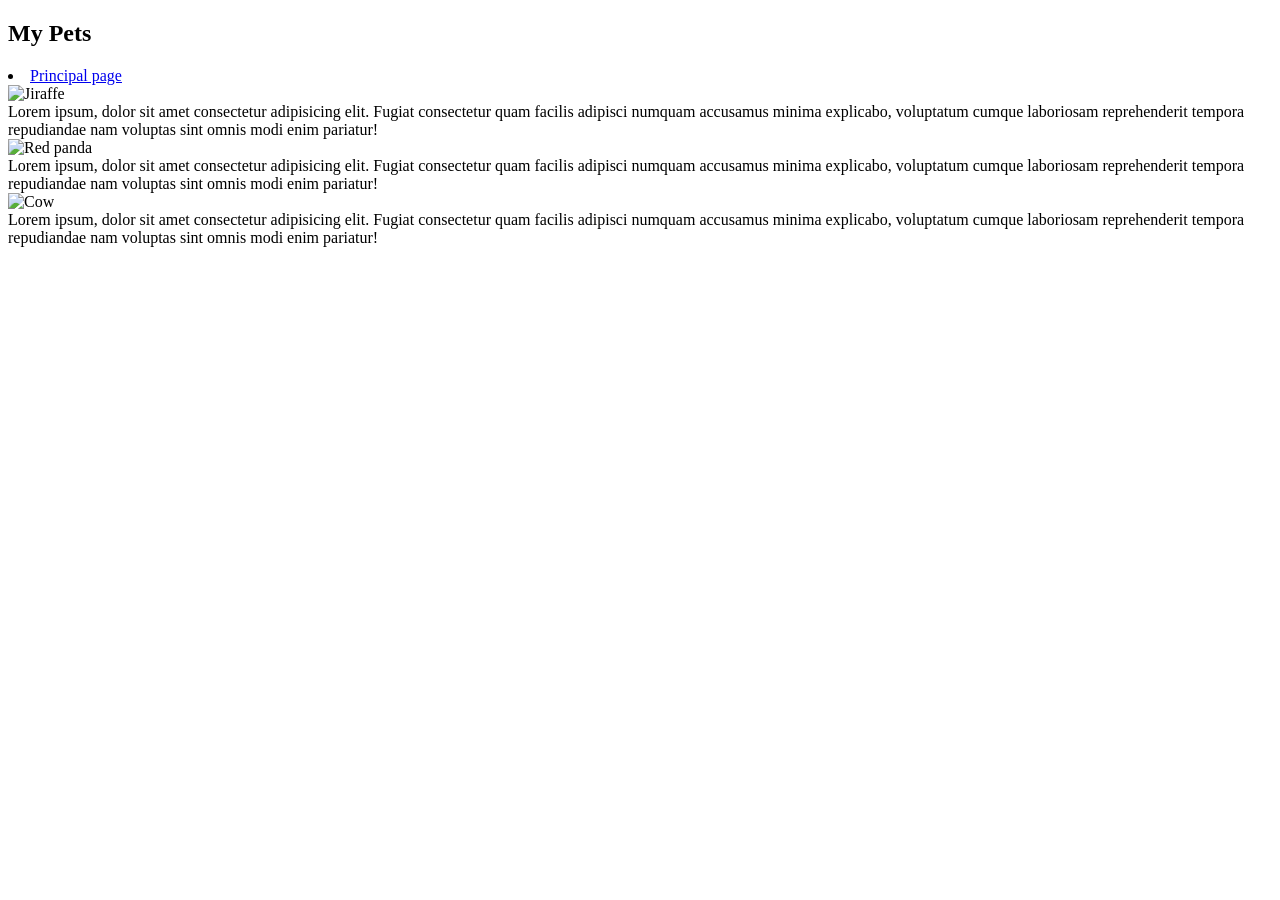
==== pets.html @ c0ac83ed "Proyecto limpio" ====
<!DOCTYPE html>
<html lang="en">

<head>
    <meta charset="UTF-8">
    <meta name="viewport" content="width=device-width, initial-scale=1.0">
    <title>Pets</title>
</head>

<body>
    <header>
        <h2>My Pets</h2>
    </header>
    <nav>
        <li><a href="index.html">Principal page</a></li>
    </nav>
    <main>
        <section>
            <img src="https://misanimales.com/wp-content/uploads/2021/07/jirafa-mira-horizonte-768x576.jpg"
                alt="Jiraffe">
            <article>
                Lorem ipsum, dolor sit amet consectetur adipisicing elit. Fugiat consectetur quam facilis adipisci
                numquam accusamus minima explicabo, voluptatum cumque laboriosam reprehenderit tempora repudiandae nam
                voluptas sint omnis modi enim pariatur!
            </article>
        </section>
        <section>
            <img src="https://www.beonloop.com/wp-content/uploads/2024/11/panda-rojo-mordilla-net-pIXABAY02.webp"
                alt="Red panda">
            <article>
                Lorem ipsum, dolor sit amet consectetur adipisicing elit. Fugiat consectetur quam facilis adipisci
                numquam accusamus minima explicabo, voluptatum cumque laboriosam reprehenderit tempora repudiandae nam
                voluptas sint omnis modi enim pariatur!
            </article>
        </section>
        <section>
            <img src="https://a.storyblok.com/f/160385/4bf112f0cd/datos_curiosos.jpg/m/?w=256&q=100" alt="Cow">
            <article>
                Lorem ipsum, dolor sit amet consectetur adipisicing elit. Fugiat consectetur quam facilis adipisci
                numquam accusamus minima explicabo, voluptatum cumque laboriosam reprehenderit tempora repudiandae nam
                voluptas sint omnis modi enim pariatur!
            </article>
        </section>
    </main>

</body>

</html>
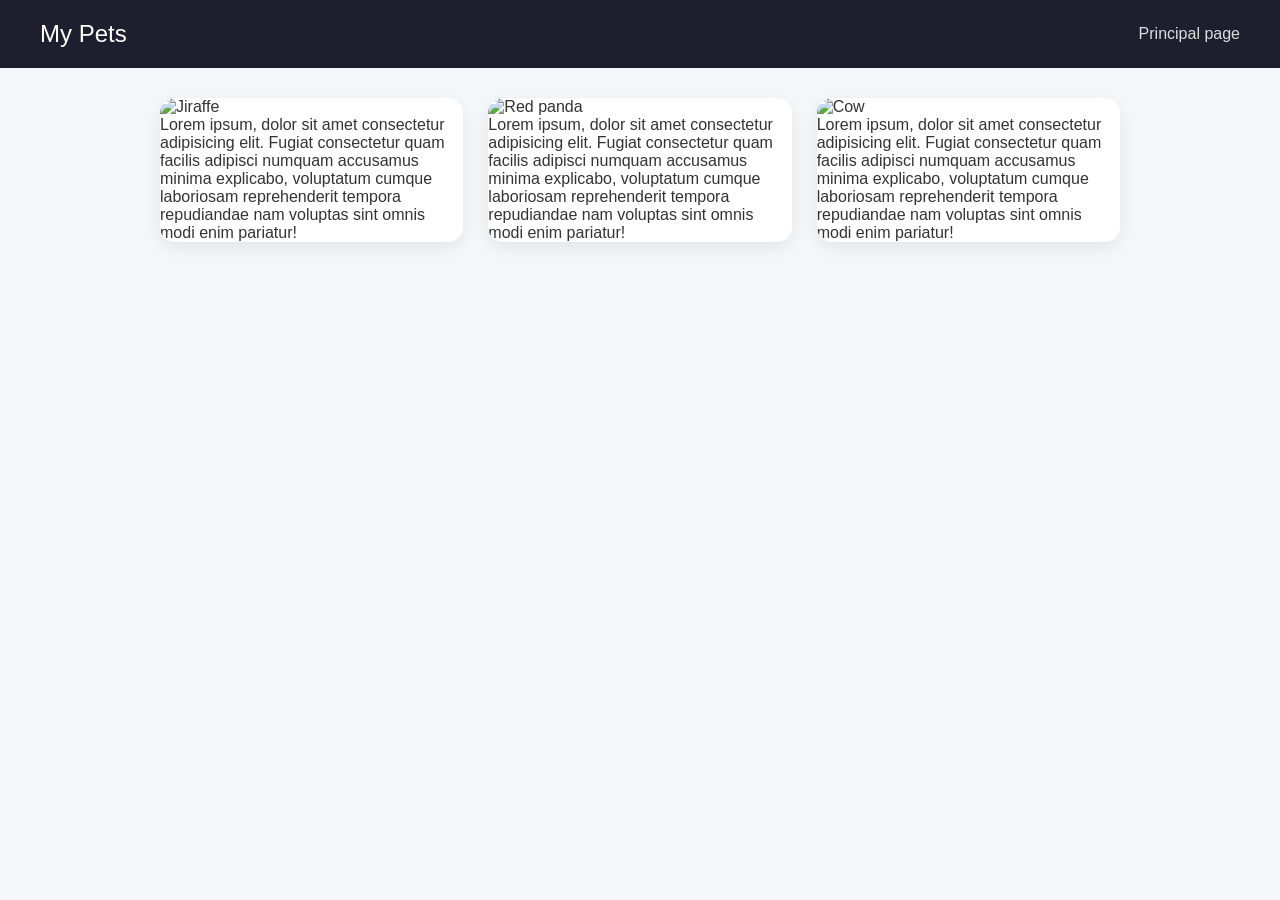
==== commit a24b9a4d: "update" ====
--- a/pets.html
+++ b/pets.html
@@ -5,17 +5,20 @@
     <meta charset="UTF-8">
     <meta name="viewport" content="width=device-width, initial-scale=1.0">
     <title>Pets</title>
+    <link rel="stylesheet" href="styles.css">
 </head>
 
 <body>
     <header>
         <h2>My Pets</h2>
+    <nav>
+        <a href="index.html">Principal page</a>
+    </nav>
     </header>
-    <nav>
-        <li><a href="index.html">Principal page</a></li>
-    </nav>
+
     <main>
-        <section>
+        <div class="gallery fade-in">
+            <div class="card">
             <img src="https://misanimales.com/wp-content/uploads/2021/07/jirafa-mira-horizonte-768x576.jpg"
                 alt="Jiraffe">
             <article>
@@ -23,8 +26,9 @@
                 numquam accusamus minima explicabo, voluptatum cumque laboriosam reprehenderit tempora repudiandae nam
                 voluptas sint omnis modi enim pariatur!
             </article>
-        </section>
-        <section>
+            </div>
+
+        <div class="card">
             <img src="https://www.beonloop.com/wp-content/uploads/2024/11/panda-rojo-mordilla-net-pIXABAY02.webp"
                 alt="Red panda">
             <article>
@@ -32,17 +36,19 @@
                 numquam accusamus minima explicabo, voluptatum cumque laboriosam reprehenderit tempora repudiandae nam
                 voluptas sint omnis modi enim pariatur!
             </article>
-        </section>
-        <section>
+        </div>
+
+        <div class="card">
             <img src="https://a.storyblok.com/f/160385/4bf112f0cd/datos_curiosos.jpg/m/?w=256&q=100" alt="Cow">
             <article>
                 Lorem ipsum, dolor sit amet consectetur adipisicing elit. Fugiat consectetur quam facilis adipisci
                 numquam accusamus minima explicabo, voluptatum cumque laboriosam reprehenderit tempora repudiandae nam
                 voluptas sint omnis modi enim pariatur!
             </article>
-        </section>
+        </div>
+        </div>
     </main>
-
+    <script src="script.js"></script>
 </body>
 
 </html>
--- a/styles.css
+++ b/styles.css
@@ -0,0 +1,267 @@
+/* RESET */
+* {
+    margin: 0;
+    padding: 0;
+    box-sizing: border-box;
+}
+
+/* BODY */
+body {
+    font-family: 'Segoe UI', Tahoma, sans-serif;
+    background: #f5f7fa;
+    color: #333;
+}
+
+/* CONTAINER GENERAL */
+main {
+    max-width: 1000px;
+    margin: auto;
+    padding: 30px 20px;
+}
+
+/* HEADER */
+header {
+    display: flex;
+    justify-content: space-between;
+    align-items: center;
+    background: #1e1e2f;
+    color: white;
+    padding: 20px 40px;
+}
+
+header h2 {
+    font-weight: 500;
+}
+
+nav a {
+    color: #ddd;
+    text-decoration: none;
+    margin-left: 20px;
+    transition: 0.3s;
+}
+
+nav a:hover {
+    color: #fff;
+}
+
+.projects a {
+    background: white;
+    padding: 20px;
+    border-radius: 12px;
+    text-decoration: none;
+    color: #333;
+    font-weight: 500;
+    box-shadow: 0 5px 15px rgba(0,0,0,0.08);
+    transition: all 0.3s ease;
+    position: relative;
+    overflow: hidden;
+}
+
+/* EFECTO HOVER */
+.projects a:hover {
+    transform: translateY(-6px) scale(1.03);
+    box-shadow: 0 12px 30px rgba(0,0,0,0.2);
+}
+
+/* EFECTO BRILLO */
+.projects a::after {
+    content: "";
+    position: absolute;
+    top: 0;
+    left: -100%;
+    width: 100%;
+    height: 100%;
+    background: linear-gradient(120deg, transparent, rgba(255,255,255,0.4), transparent);
+    transition: 0.5s;
+}
+
+.projects a:hover::after {
+    left: 100%;
+}
+nav a {
+    position: relative;
+    color: #ddd;
+    text-decoration: none;
+    margin-left: 20px;
+    transition: color 0.3s;
+}
+
+/* línea animada */
+nav a::after {
+    content: "";
+    position: absolute;
+    width: 0%;
+    height: 2px;
+    left: 0;
+    bottom: -4px;
+    background: #fff;
+    transition: width 0.3s ease;
+}
+
+nav a:hover {
+    color: white;
+}
+
+nav a:hover::after {
+    width: 100%;
+}
+
+.card {
+    background: white;
+    border-radius: 15px;
+    overflow: hidden;
+    box-shadow: 0 6px 20px rgba(0,0,0,0.08);
+    transition: all 0.3s ease;
+}
+
+/* HOVER PRO */
+.card:hover {
+    transform: translateY(-8px) scale(1.03);
+    box-shadow: 0 15px 35px rgba(0,0,0,0.2);
+}
+
+/* SECTIONS */
+section {
+    margin-bottom: 40px;
+}
+
+/* TITLES */
+h3 {
+    margin-bottom: 15px;
+    font-size: 22px;
+    color: #1e1e2f;
+}
+
+/* ABOUT */
+section p {
+    line-height: 1.6;
+}
+
+/* PROJECTS (GRID PRO) */
+.projects {
+    display: grid;
+    grid-template-columns: repeat(auto-fit, minmax(220px, 1fr));
+    gap: 20px;
+}
+
+.projects a {
+    background: white;
+    padding: 20px;
+    border-radius: 12px;
+    text-decoration: none;
+    color: #333;
+    font-weight: 500;
+    box-shadow: 0 5px 15px rgba(0,0,0,0.08);
+    transition: 0.3s;
+}
+
+.projects a:hover {
+    transform: translateY(-5px);
+    box-shadow: 0 10px 25px rgba(0,0,0,0.15);
+}
+
+/* FORM */
+form {
+    display: flex;
+    flex-direction: column;
+    gap: 12px;
+    max-width: 350px;
+}
+
+input {
+    padding: 10px;
+    border-radius: 6px;
+    border: 1px solid #ccc;
+}
+
+button {
+    padding: 10px;
+    border: none;
+    background: #1e1e2f;
+    color: white;
+    border-radius: 6px;
+    cursor: pointer;
+    transition: 0.3s;
+}
+
+button:hover {
+    background: #333;
+}
+
+/* ------------------- */
+/* PETS (PORTFOLIO STYLE) */
+/* ------------------- */
+
+.gallery {
+    display: grid;
+    grid-template-columns: repeat(auto-fit, minmax(200px, 1fr));
+    gap: 25px;
+}
+
+.card {
+    background: white;
+    border-radius: 15px;
+    overflow: hidden;
+    box-shadow: 0 6px 20px rgba(0,0,0,0.08);
+    transition: 0.3s;
+}
+
+.card:hover {
+    transform: scale(1.03);
+}
+
+.card img {
+    width: 100%;
+    height: 160px;
+    object-fit: cover;
+}
+
+.card p {
+    padding: 15px;
+    font-size: 14px;
+}
+
+/* ANIMACIÓN INICIAL (oculto) */
+.fade-in {
+    opacity: 0;
+    transform: translateY(20px);
+    transition: all 0.8s ease;
+}
+
+/* CUANDO APARECE */
+.fade-in.show {
+    opacity: 1;
+    transform: translateY(0);
+}
+
+button {
+    padding: 12px;
+    border: none;
+    background: linear-gradient(135deg, #1e1e2f, #3a3a5a);
+    color: white;
+    border-radius: 8px;
+    cursor: pointer;
+    font-weight: 500;
+    transition: all 0.3s ease;
+}
+
+/* HOVER PRO */
+button:hover {
+    transform: translateY(-2px) scale(1.02);
+    box-shadow: 0 8px 20px rgba(0,0,0,0.2);
+}
+
+/* CLICK */
+button:active {
+    transform: scale(0.97);
+}
+
+
+/* RESPONSIVE */
+@media (max-width: 600px) {
+    header {
+        flex-direction: column;
+        gap: 10px;
+        text-align: center;
+    }
+}
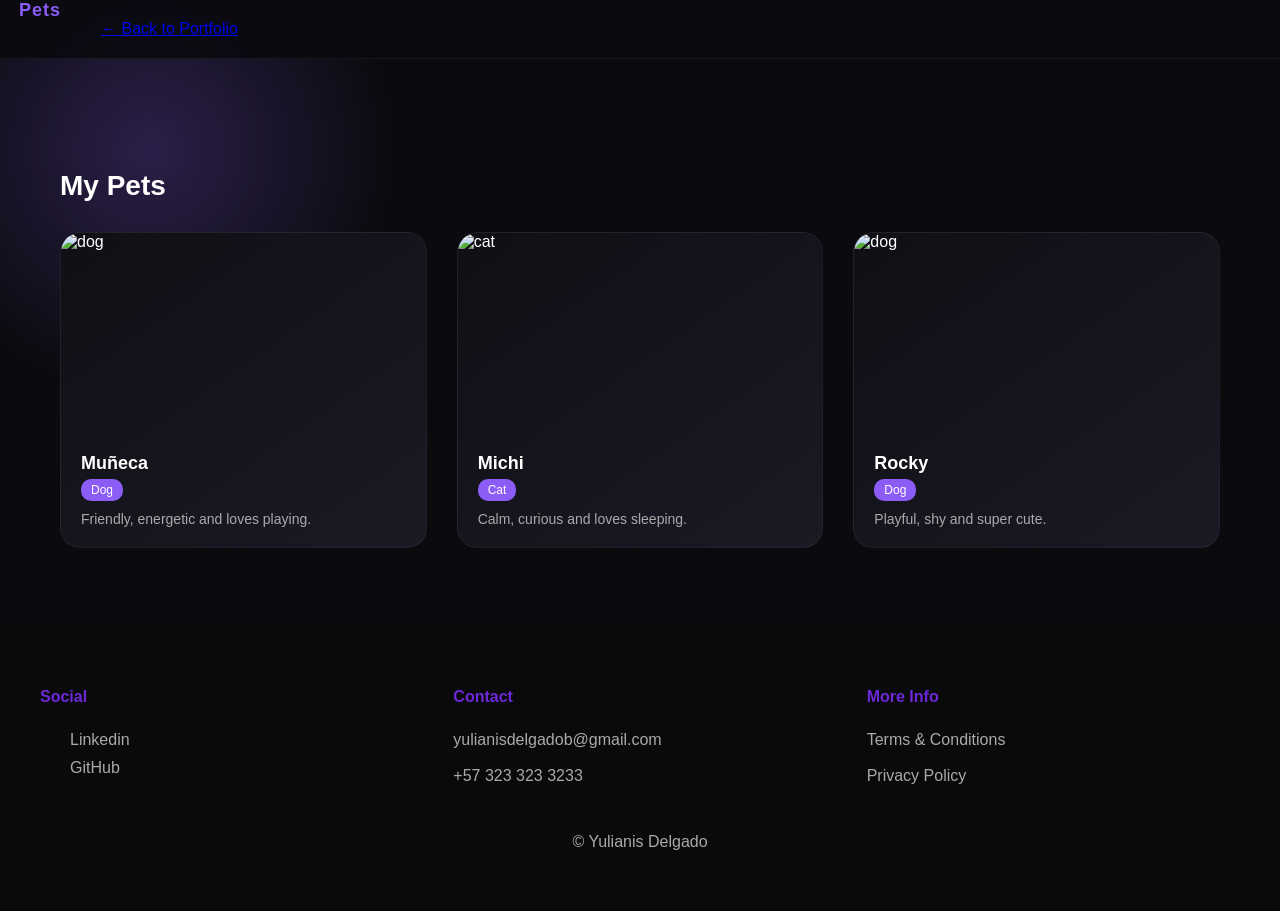
==== commit e8536cc3: "Last Update" ====
--- a/pets.html
+++ b/pets.html
@@ -1,54 +1,90 @@
 <!DOCTYPE html>
 <html lang="en">
-
 <head>
-    <meta charset="UTF-8">
-    <meta name="viewport" content="width=device-width, initial-scale=1.0">
-    <title>Pets</title>
-    <link rel="stylesheet" href="styles.css">
+  <meta charset="UTF-8">
+  <meta name="viewport" content="width=device-width, initial-scale=1.0">
+  <title>My Pets</title>
+  <link rel="stylesheet" href="styles.css">
 </head>
 
 <body>
-    <header>
-        <h2>My Pets</h2>
-    <nav>
-        <a href="index.html">Principal page</a>
-    </nav>
-    </header>
 
-    <main>
-        <div class="gallery fade-in">
-            <div class="card">
-            <img src="https://misanimales.com/wp-content/uploads/2021/07/jirafa-mira-horizonte-768x576.jpg"
-                alt="Jiraffe">
-            <article>
-                Lorem ipsum, dolor sit amet consectetur adipisicing elit. Fugiat consectetur quam facilis adipisci
-                numquam accusamus minima explicabo, voluptatum cumque laboriosam reprehenderit tempora repudiandae nam
-                voluptas sint omnis modi enim pariatur!
-            </article>
+<header class="header">
+  <div class="logo">Pets</div>
+
+  <nav class="nav">
+    <a href="index.html">← Back to Portfolio</a>
+  </nav>
+</header>
+
+<main class="section">
+
+<h2 class="pets-title">My Pets</h2>
+
+<div class="pets-grid">
+
+  <div class="pet-card">
+    <img src="https://i0.wp.com/puppis.blog/wp-content/uploads/2020/02/Labradores-grandes-en-tamano-y-en-amor.jpg?resize=1024%2C683&ssl=1" alt="dog">
+    <div class="pet-info">
+      <h3>Muñeca</h3>
+      <span class="tag">Dog</span>
+      <p>Friendly, energetic and loves playing.</p>
+    </div>
+  </div>
+
+  <div class="pet-card">
+    <img src="https://cdn.shopify.com/s/files/1/0450/7392/4260/files/They_ve_Got_Sass_to_Spare.png?v=1642760705" alt="cat">
+    <div class="pet-info">
+      <h3>Michi</h3>
+      <span class="tag">Cat</span>
+      <p>Calm, curious and loves sleeping.</p>
+    </div>
+  </div>
+
+  <div class="pet-card">
+    <img src="https://www.zooplus.es/magazine/wp-content/uploads/2017/09/fotolia_80512914.webp" alt="dog">
+    <div class="pet-info">
+      <h3>Rocky</h3>
+      <span class="tag">Dog</span>
+      <p>Playful, shy and super cute.</p>
+    </div>
+  </div>
+
+</div>
+
+</main>
+
+ <!-- FOOTER -->
+
+    <footer id="contact" class="footer">
+        <div class="footer-container">
+            <div class="footer-column">
+                <h4>Social</h4>
+
+                <a href="https://co.linkedin.com/" target="_blank" class="social-link">
+                    <i class="fab fa-linkedin"></i> Linkedin
+                </a>
+                <a href="https://github.com" target="_blank" class="social-link">
+                    <i class="fab fa-github"></i> GitHub
+                </a>
             </div>
 
-        <div class="card">
-            <img src="https://www.beonloop.com/wp-content/uploads/2024/11/panda-rojo-mordilla-net-pIXABAY02.webp"
-                alt="Red panda">
-            <article>
-                Lorem ipsum, dolor sit amet consectetur adipisicing elit. Fugiat consectetur quam facilis adipisci
-                numquam accusamus minima explicabo, voluptatum cumque laboriosam reprehenderit tempora repudiandae nam
-                voluptas sint omnis modi enim pariatur!
-            </article>
+            <div class="footer-column">
+                <h4>Contact</h4>
+                <p>yulianisdelgadob@gmail.com</p>
+                <p>+57 323 323 3233</p>
+            </div>
+
+            <div class="footer-column">
+                <h4>More Info</h4>
+                <p>Terms & Conditions</p>
+                <p>Privacy Policy</p>
+            </div>
+
         </div>
 
-        <div class="card">
-            <img src="https://a.storyblok.com/f/160385/4bf112f0cd/datos_curiosos.jpg/m/?w=256&q=100" alt="Cow">
-            <article>
-                Lorem ipsum, dolor sit amet consectetur adipisicing elit. Fugiat consectetur quam facilis adipisci
-                numquam accusamus minima explicabo, voluptatum cumque laboriosam reprehenderit tempora repudiandae nam
-                voluptas sint omnis modi enim pariatur!
-            </article>
-        </div>
-        </div>
-    </main>
-    <script src="script.js"></script>
+        <p class="footer-copy">© <span id="year"></span> Yulianis Delgado</p>
+    </footer>
+<script src="script.js"></script>
 </body>
-
 </html>
--- a/styles.css
+++ b/styles.css
@@ -1,267 +1,625 @@
-/* RESET */
+:root {
+    --deep-black: #0d0d0d;
+    --red: #6d28d9;
+    --red2: #8b5cf6;
+    --color-text: #f5f5f5;
+    --color-2: #aaaaaa;
+    --transition: 0.3s ease;
+}
+
 * {
     margin: 0;
     padding: 0;
     box-sizing: border-box;
 }
 
-/* BODY */
+html {
+    scroll-behavior: smooth;
+}
+
 body {
-    font-family: 'Segoe UI', Tahoma, sans-serif;
-    background: #f5f7fa;
-    color: #333;
-}
-
-/* CONTAINER GENERAL */
-main {
-    max-width: 1000px;
-    margin: auto;
-    padding: 30px 20px;
-}
-
-/* HEADER */
-header {
+    font-family: 'Poppins', sans-serif;
+    background: #0b0b0f;
+    color: #fff;
+    padding-top: 90px;
+}
+
+body::before {
+    content: "";
+    position: fixed;
+    width: 500px;
+    height: 500px;
+    background: radial-gradient(circle, rgba(139, 92, 246, 0.25), transparent 70%);
+    top: -100px;
+    left: -100px;
+    z-index: -1;
+}
+
+.header {
+    position: fixed;
+    top: 0;
+    left: 0;
+    width: 100%;
+
+    display: flex;
+    justify-content: center;
+
+    background: rgba(10, 10, 15, 0.85);
+    backdrop-filter: blur(15px);
+
+    z-index: 1000;
+    border-bottom: 1px solid rgba(255, 255, 255, 0.05);
+}
+
+.header::after {
+    content: "";
+    position: absolute;
+    bottom: 0;
+    left: 0;
+    width: 100%;
+    height: 1px;
+}
+
+.logo {
+    font-size: 18px;
+    letter-spacing: 1px;
+    color: #8b5cf6;
+    font-weight: bold;
+}
+
+.nav {
+    width: 100%;
+    max-width: 1200px;
+
     display: flex;
     justify-content: space-between;
     align-items: center;
-    background: #1e1e2f;
-    color: white;
+
     padding: 20px 40px;
 }
 
-header h2 {
+.nav-links {
+    display: flex;
+    align-items: center;
+    gap: 30px;
+    list-style: none;
+}
+
+.nav-links a {
+    text-decoration: none;
+    color: var(--color-text);
+    font-size: 1rem;
     font-weight: 500;
-}
-
-nav a {
-    color: #ddd;
-    text-decoration: none;
-    margin-left: 20px;
-    transition: 0.3s;
-}
-
-nav a:hover {
-    color: #fff;
-}
-
-.projects a {
-    background: white;
-    padding: 20px;
-    border-radius: 12px;
-    text-decoration: none;
-    color: #333;
-    font-weight: 500;
-    box-shadow: 0 5px 15px rgba(0,0,0,0.08);
-    transition: all 0.3s ease;
+    letter-spacing: 1.2px;
+    padding: 5px 0;
+
     position: relative;
-    overflow: hidden;
-}
-
-/* EFECTO HOVER */
-.projects a:hover {
-    transform: translateY(-6px) scale(1.03);
-    box-shadow: 0 12px 30px rgba(0,0,0,0.2);
-}
-
-/* EFECTO BRILLO */
-.projects a::after {
+    transition: var(--transition);
+}
+
+.nav-links a::after {
     content: "";
     position: absolute;
-    top: 0;
-    left: -100%;
-    width: 100%;
-    height: 100%;
-    background: linear-gradient(120deg, transparent, rgba(255,255,255,0.4), transparent);
-    transition: 0.5s;
-}
-
-.projects a:hover::after {
-    left: 100%;
-}
-nav a {
-    position: relative;
-    color: #ddd;
-    text-decoration: none;
-    margin-left: 20px;
-    transition: color 0.3s;
-}
-
-/* línea animada */
-nav a::after {
-    content: "";
-    position: absolute;
-    width: 0%;
-    height: 2px;
     left: 0;
     bottom: -4px;
-    background: #fff;
-    transition: width 0.3s ease;
-}
-
-nav a:hover {
+    width: 0%;
+    height: 1px;
+    background: var(--red);
+
+    transition: 0.03s ease;
+}
+
+.nav-links a:hover::after {
+    width: 100%;
+}
+
+.nav-links a:hover {
+    color: var(--red);
+}
+
+
+
+.hero {
+    padding: 120px 60px 80px;
+}
+
+.hero-content {
+    display: grid;
+    grid-template-columns: 1.2fr 1fr;
+    gap: 60px;
+    align-items: center;
+}
+
+.hero-text h1 {
+    font-size: 56px;
+    line-height: 1.1;
+}
+
+.hero-text span {
+    color: #8b5cf6;
+}
+
+.hero-text p {
+    margin: 20px 0;
+    color: #aaa;
+    max-width: 500px;
+}
+
+.hero-image img {
+    width: 100%;
+    max-width: 420px;
+    border-radius: 20px;
+    box-shadow: 0 30px 80px rgba(0, 0, 0, 0.7);
+    transition: 0.3s;
+}
+
+.btn {
+    padding: 12px 20px;
+    border-radius: 10px;
+    text-decoration: none;
+    margin-right: 10px;
+    display: inline-block;
+}
+
+.primary:hover {
+    box-shadow: 0 10px 30px rgba(139, 92, 246, 0.5);
+}
+
+.primary {
+    background: linear-gradient(135deg, #8b5cf6, #6d28d9);
     color: white;
 }
 
-nav a:hover::after {
-    width: 100%;
-}
-
-.card {
-    background: white;
-    border-radius: 15px;
+.secondary {
+    border: 1px solid #444;
+    color: white;
+}
+
+.secondary:hover {
+    box-shadow: 0 10px 30px rgba(139, 92, 246, 0.5);
+}
+
+.section {
+    padding: 80px 60px;
+}
+
+.about-grid ul {
+    margin-top: 20px;
+    list-style: none;
+    padding-left: 0;
+}
+
+.about-grid li {
+    position: relative;
+    padding-left: 20px;
+    margin-bottom: 12px;
+}
+
+.about-grid li::before {
+    content: "•";
+    position: absolute;
+    left: 0;
+    font-size: 1.2rem;
+}
+
+h2 {
+    font-size: 28px;
+    margin-bottom: 20px;
+}
+
+h3 {
+    font-size: 18px;
+    margin-bottom: 10px;
+}
+
+.about-grid {
+    display: grid;
+    grid-template-columns: 1fr 1fr;
+    gap: 50px;
+}
+
+.skill {
+    margin-bottom: 25px;
+}
+
+.skill span {
+    display: flex;
+    justify-content: space-between;
+    font-size: 14px;
+    margin-bottom: 8px;
+}
+
+.bar {
+    background: #1a1a1a;
+    height: 6px;
+    border-radius: 10px;
     overflow: hidden;
-    box-shadow: 0 6px 20px rgba(0,0,0,0.08);
-    transition: all 0.3s ease;
-}
-
-/* HOVER PRO */
-.card:hover {
-    transform: translateY(-8px) scale(1.03);
-    box-shadow: 0 15px 35px rgba(0,0,0,0.2);
-}
-
-/* SECTIONS */
-section {
-    margin-bottom: 40px;
-}
-
-/* TITLES */
-h3 {
-    margin-bottom: 15px;
-    font-size: 22px;
-    color: #1e1e2f;
-}
-
-/* ABOUT */
-section p {
-    line-height: 1.6;
-}
-
-/* PROJECTS (GRID PRO) */
+}
+
+.bar div {
+    height: 6px;
+    background: linear-gradient(90deg, #8b5cf6, #a78bfa);
+}
+
 .projects {
     display: grid;
-    grid-template-columns: repeat(auto-fit, minmax(220px, 1fr));
+    grid-template-columns: repeat(3, 1fr);
+    gap: 30px;
+}
+
+.project-card {
+    background: linear-gradient(145deg, #0f0f15, #1a1a25);
+    border-radius: 20px;
+    overflow: hidden;
+    border: 1px solid rgba(255, 255, 255, 0.05);
+    transition: 0.3s;
+    display: flex;
+    flex-direction: column;
+}
+
+.project-card:hover {
+    transform: translateY(-10px);
+    box-shadow: 0 20px 60px rgba(139, 92, 246, 0.25);
+}
+
+.project-image img {
+    width: 100%;
+    height: 180px;
+    object-fit: cover;
+    display: block;
+}
+
+.project-content {
+    padding: 20px;
+}
+
+.project-content h3 {
+    margin-bottom: 8px;
+}
+
+.project-content p {
+    color: #aaa;
+    font-size: 14px;
+    margin-bottom: 15px;
+}
+
+.tags {
+    margin-bottom: 15px;
+}
+
+.tags span {
+    display: inline-block;
+    font-size: 12px;
+    background: #1a1a1a;
+    padding: 5px 10px;
+    border-radius: 10px;
+    margin-right: 5px;
+    color: #bbb;
+}
+
+.project-buttons {
+    display: flex;
+    gap: 10px;
+}
+
+.project-buttons .btn {
+    font-size: 13px;
+    padding: 8px 14px;
+}
+
+.project-card:hover img {
+    transform: scale(1.05);
+    transition: 0.4s;
+}
+
+.contact-wrapper {
+    display: grid;
+    grid-template-columns: 1fr 1fr;
+    gap: 60px;
+    align-items: center;
+}
+
+.contact-info h2 {
+    font-size: 32px;
+    margin-bottom: 20px;
+}
+
+.contact-info p {
+    color: #aaa;
+    margin-bottom: 20px;
+    line-height: 1.6;
+}
+
+.contact-details p {
+    margin-bottom: 10px;
+    font-size: 14px;
+}
+
+.contact-form {
+    display: flex;
+    flex-direction: column;
     gap: 20px;
-}
-
-.projects a {
-    background: white;
-    padding: 20px;
-    border-radius: 12px;
-    text-decoration: none;
-    color: #333;
-    font-weight: 500;
-    box-shadow: 0 5px 15px rgba(0,0,0,0.08);
+    background: linear-gradient(145deg, #0f0f15, #1a1a25);
+    padding: 30px;
+    border-radius: 20px;
+    border: 1px solid rgba(255, 255, 255, 0.05);
+}
+
+.input-group {
+    position: relative;
+}
+
+.input-group input,
+.input-group textarea {
+    width: 100%;
+    padding: 14px;
+    border: none;
+    border-radius: 10px;
+    background: #111;
+    color: white;
+    outline: none;
+}
+
+.input-group textarea {
+    min-height: 120px;
+    resize: none;
+}
+
+.input-group label {
+    position: absolute;
+    top: 50%;
+    left: 14px;
+    transform: translateY(-50%);
+    color: #777;
+    font-size: 14px;
+    pointer-events: none;
     transition: 0.3s;
 }
 
-.projects a:hover {
-    transform: translateY(-5px);
-    box-shadow: 0 10px 25px rgba(0,0,0,0.15);
-}
-
-/* FORM */
-form {
-    display: flex;
-    flex-direction: column;
-    gap: 12px;
-    max-width: 350px;
-}
-
-input {
-    padding: 10px;
-    border-radius: 6px;
-    border: 1px solid #ccc;
-}
-
-button {
-    padding: 10px;
+.input-group input:focus+label,
+.input-group input:valid+label,
+.input-group textarea:focus+label,
+.input-group textarea:valid+label {
+    top: -8px;
+    font-size: 12px;
+    color: #8b5cf6;
+    background: #0b0b0f;
+    padding: 0 5px;
+}
+
+.input-group input:focus,
+.input-group textarea:focus {
+    border: 1px solid #8b5cf6;
+}
+
+.contact-form button {
+    background: linear-gradient(135deg, #8b5cf6, #6d28d9);
     border: none;
-    background: #1e1e2f;
-    color: white;
-    border-radius: 6px;
+    padding: 14px;
+    border-radius: 10px;
     cursor: pointer;
     transition: 0.3s;
-}
-
-button:hover {
-    background: #333;
-}
-
-/* ------------------- */
-/* PETS (PORTFOLIO STYLE) */
-/* ------------------- */
-
-.gallery {
+    font-weight: 500;
+}
+
+.contact-form button:hover {
+    transform: translateY(-2px);
+    box-shadow: 0 10px 30px rgba(139, 92, 246, 0.4);
+}
+
+.footer {
+    background: #0a0a0a;
+    padding: 60px 40px;
+}
+
+.footer-container {
     display: grid;
-    grid-template-columns: repeat(auto-fit, minmax(200px, 1fr));
-    gap: 25px;
-}
-
-.card {
-    background: white;
-    border-radius: 15px;
-    overflow: hidden;
-    box-shadow: 0 6px 20px rgba(0,0,0,0.08);
-    transition: 0.3s;
-}
-
-.card:hover {
-    transform: scale(1.03);
-}
-
-.card img {
-    width: 100%;
-    height: 160px;
-    object-fit: cover;
-}
-
-.card p {
-    padding: 15px;
-    font-size: 14px;
-}
-
-/* ANIMACIÓN INICIAL (oculto) */
+    grid-template-columns: repeat(3, 1fr);
+    gap: 40px;
+    max-width: 1200px;
+    margin: 0 auto;
+}
+
+.footer-column {
+    display: flex;
+    flex-direction: column;
+    gap: 10px;
+}
+
+.footer-column h4 {
+    color: #6d28d9;
+    margin-bottom: 15px;
+}
+
+.footer-column p {
+    color: #aaaaaa;
+    margin-bottom: 8px;
+    font-size: 1rem;
+}
+
+.footer-copy {
+    text-align: center;
+    margin-top: 40px;
+    color: #aaaaaa;
+}
+
+.social-link {
+    display: flex;
+    align-items: center;
+    gap: 10px;
+    color: #aaaaaa;
+    text-decoration: none;
+    transition: 0.3 ease;
+}
+
+.social-link i {
+    width: 20px;
+    text-align: center;
+    color: #aaaaaa;
+}
+
+.social-link:hover {
+    color: #6d28d9;
+}
+
 .fade-in {
     opacity: 0;
-    transform: translateY(20px);
-    transition: all 0.8s ease;
-}
-
-/* CUANDO APARECE */
+    transform: translateY(40px);
+    transition: 1s;
+}
+
 .fade-in.show {
     opacity: 1;
     transform: translateY(0);
 }
 
-button {
-    padding: 12px;
-    border: none;
-    background: linear-gradient(135deg, #1e1e2f, #3a3a5a);
-    color: white;
-    border-radius: 8px;
+.pets-title {
+    font-size: 28px;
+    margin-bottom: 30px;
+}
+
+.pets-grid {
+    display: grid;
+    grid-template-columns: repeat(auto-fit, minmax(280px, 1fr));
+    gap: 30px;
+}
+
+.pet-card {
+    background: linear-gradient(145deg, #0f0f15, #1a1a25);
+    border-radius: 20px;
+    overflow: hidden;
+    border: 1px solid rgba(255, 255, 255, 0.05);
+    transition: 0.3s;
+}
+
+.pet-card:hover {
+    transform: translateY(-10px);
+    box-shadow: 0 20px 60px rgba(139, 92, 246, 0.25);
+}
+
+.pet-card img {
+    width: 100%;
+    height: 200px;
+    object-fit: cover;
+    display: block;
+}
+
+.pet-info {
+    padding: 20px;
+}
+
+.pet-info h3 {
+    margin-bottom: 5px;
+}
+
+.pet-info p {
+    color: #aaa;
+    font-size: 14px;
+}
+
+.tag {
+    display: inline-block;
+    font-size: 12px;
+    background: #8b5cf6;
+    padding: 4px 10px;
+    border-radius: 10px;
+    margin-bottom: 10px;
+}
+
+/* Menu */
+.menu_ {
+    display: none;
+    flex-direction: column;
     cursor: pointer;
-    font-weight: 500;
-    transition: all 0.3s ease;
-}
-
-/* HOVER PRO */
-button:hover {
-    transform: translateY(-2px) scale(1.02);
-    box-shadow: 0 8px 20px rgba(0,0,0,0.2);
-}
-
-/* CLICK */
-button:active {
-    transform: scale(0.97);
-}
-
-
-/* RESPONSIVE */
-@media (max-width: 600px) {
-    header {
+    gap: 5px;
+}
+
+.menu_ span {
+    width: 25px;
+    height: 2px;
+    background: var(--red);
+    transition: var(--transition);
+}
+
+.menu_.active span:nth-child(1) {
+    transform: rotate(45deg) translate(5px, 5px);
+}
+
+.menu_.active span:nth-child(2) {
+    opacity: 0;
+}
+
+.menu_.active span:nth-child(3) {
+    transform: rotate(-45deg) translate(5px, -5px);
+}
+
+@media(max-width:768px) {
+
+    .menu_ {
+        display: flex;
+    }
+
+    .nav-links {
+        position: absolute;
+        top: 100%;
+        right: 0;
+        width: 100%;
+
+        background: #0f0f15;
+
         flex-direction: column;
-        gap: 10px;
+        align-items: center;
+        gap: 20px;
+
+        padding: 20px 0;
+        opacity: 0;
+        transform: translateY(-20px);
+        pointer-events: none;
+
+        transition: 0.3s ease;
+    }
+
+    .nav-links.active {
+        opacity: 1;
+        transform: translateY(0);
+        pointer-events: auto;
+    }
+
+    .footer-container {
+        grid-template-columns: 1fr;
         text-align: center;
     }
+
+    .footer-column {
+        align-items: center;
+    }
+
+    .social-link {
+        justify-content: center;
+    }
+
+    .header {
+        padding: 20px;
+    }
+
+    .hero-content {
+        grid-template-columns: 1fr;
+        text-align: center;
+    }
+
+    .hero-image img {
+        margin: auto;
+    }
+
+    .about-grid {
+        grid-template-columns: 1fr;
+    }
+
+    .contact-box {
+        flex-direction: column;
+    }
+
+    .section {
+        padding: 60px 20px;
+    }
 }
